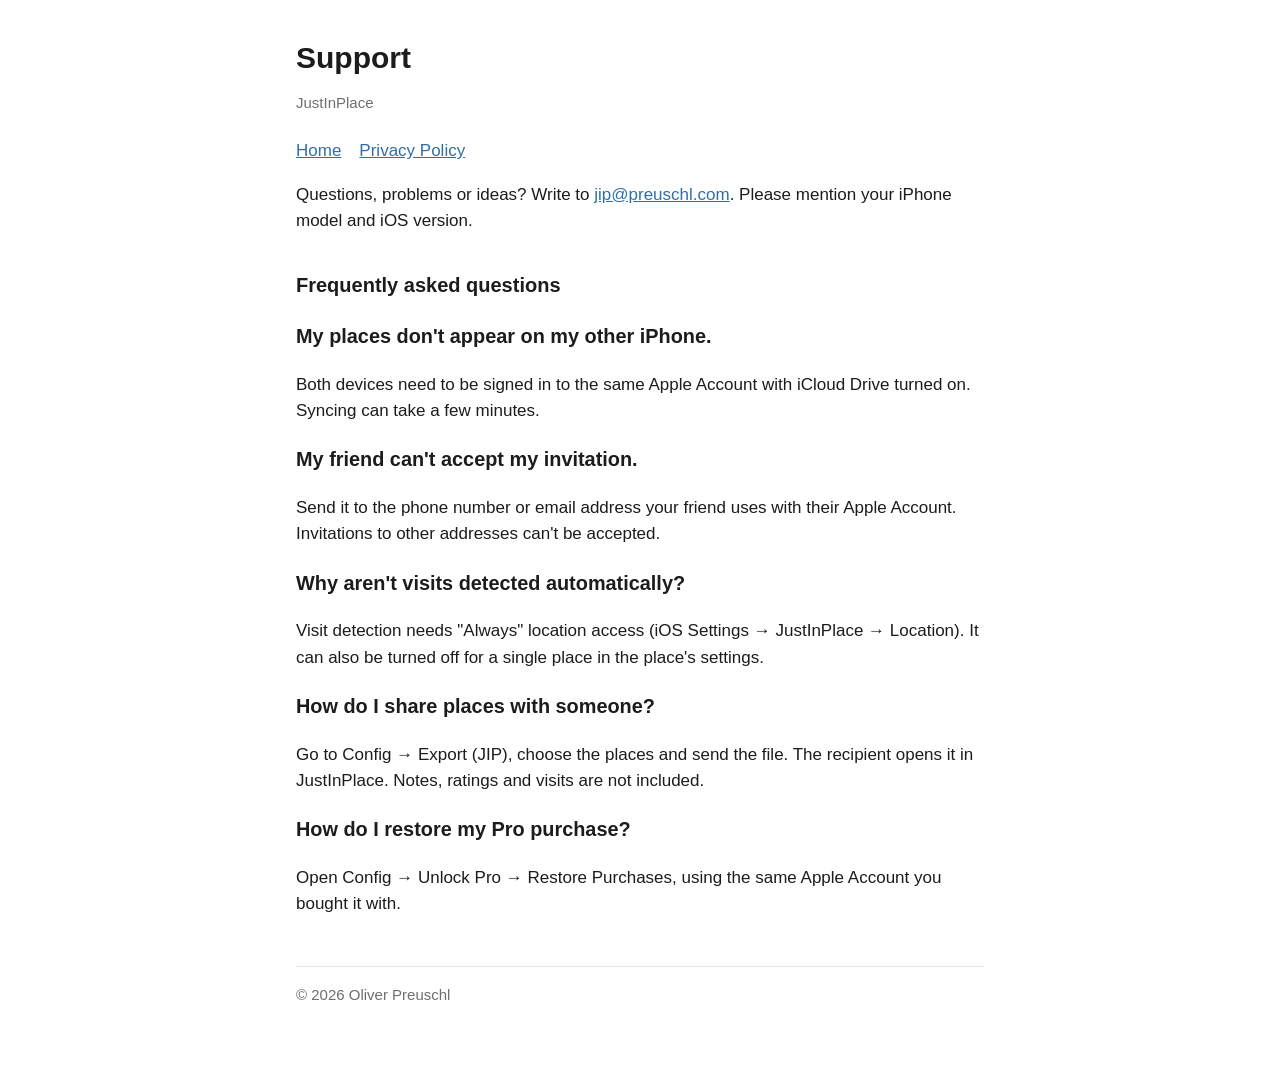
==== support.html @ be4e56a0 "Add privacy policy, support and home page for JustInPlace" ====
<!doctype html>
<html lang="en">
<head>
<meta charset="utf-8">
<meta name="viewport" content="width=device-width, initial-scale=1">
<title>JustInPlace Support</title>
<meta name="description" content="Help and contact for JustInPlace.">
<link rel="stylesheet" href="style.css">
</head>
<body>
<main>
<header><h1>Support</h1></header>
<p class="muted">JustInPlace</p>
<nav><a href="index.html">Home</a><a href="privacy.html">Privacy Policy</a></nav>

<p>Questions, problems or ideas? Write to <a href="mailto:jip@preuschl.com">jip@preuschl.com</a>. Please mention your iPhone model and iOS version.</p>

<h2>Frequently asked questions</h2>

<h3>My places don't appear on my other iPhone.</h3>
<p>Both devices need to be signed in to the same Apple Account with iCloud Drive turned on. Syncing can take a few minutes.</p>

<h3>My friend can't accept my invitation.</h3>
<p>Send it to the phone number or email address your friend uses with their Apple Account. Invitations to other addresses can't be accepted.</p>

<h3>Why aren't visits detected automatically?</h3>
<p>Visit detection needs "Always" location access (iOS Settings → JustInPlace → Location). It can also be turned off for a single place in the place's settings.</p>

<h3>How do I share places with someone?</h3>
<p>Go to Config → Export (JIP), choose the places and send the file. The recipient opens it in JustInPlace. Notes, ratings and visits are not included.</p>

<h3>How do I restore my Pro purchase?</h3>
<p>Open Config → Unlock Pro → Restore Purchases, using the same Apple Account you bought it with.</p>

<footer class="muted">© 2026 Oliver Preuschl</footer>
</main>
</body>
</html>
---- style.css ----
:root {
  --bg: #ffffff;
  --text: #1c1c1e;
  --muted: #6e6e73;
  --accent: #2f6fa8;
  --line: #e5e5ea;
}
@media (prefers-color-scheme: dark) {
  :root {
    --bg: #000000;
    --text: #f2f2f7;
    --muted: #98989f;
    --accent: #6aa9e0;
    --line: #2c2c2e;
  }
}
* { box-sizing: border-box; }
body {
  margin: 0;
  background: var(--bg);
  color: var(--text);
  font: 17px/1.55 -apple-system, BlinkMacSystemFont, "Segoe UI", Roboto, Helvetica, Arial, sans-serif;
}
main { max-width: 720px; margin: 0 auto; padding: 40px 16px 64px; }
header { display: flex; align-items: center; gap: 14px; margin-bottom: 8px; }
header img { width: 56px; height: 56px; border-radius: 13px; }
h1 { font-size: 30px; line-height: 1.2; margin: 0; }
h2 { font-size: 20px; margin: 36px 0 8px; }
p, li { color: var(--text); }
.muted { color: var(--muted); font-size: 15px; }
a { color: var(--accent); }
ul { padding-left: 22px; }
nav { margin: 24px 0 8px; display: flex; gap: 18px; flex-wrap: wrap; }
footer { margin-top: 48px; padding-top: 16px; border-top: 1px solid var(--line); }
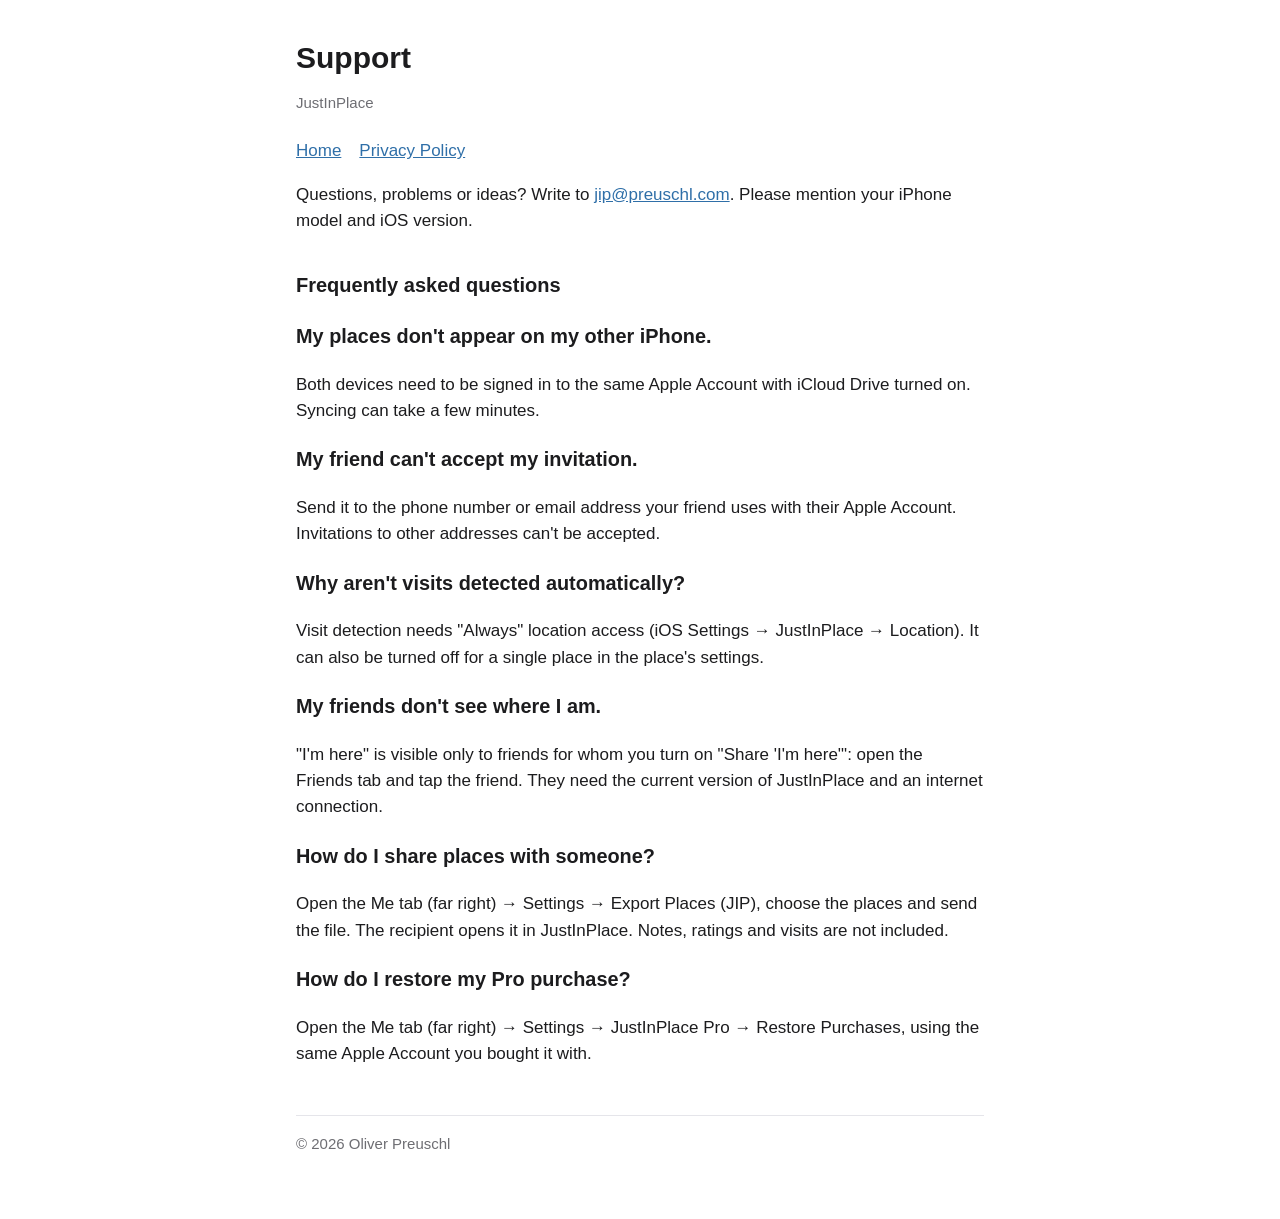
==== commit f10077f5: "Privacy policy and support: add "I'm here", update app paths Settings moved under the Me tab; the su" ====
--- a/support.html
+++ b/support.html
@@ -26,11 +26,14 @@
 <h3>Why aren't visits detected automatically?</h3>
 <p>Visit detection needs "Always" location access (iOS Settings → JustInPlace → Location). It can also be turned off for a single place in the place's settings.</p>
 
+<h3>My friends don't see where I am.</h3>
+<p>"I'm here" is visible only to friends for whom you turn on "Share 'I'm here'": open the Friends tab and tap the friend. They need the current version of JustInPlace and an internet connection.</p>
+
 <h3>How do I share places with someone?</h3>
-<p>Go to Config → Export (JIP), choose the places and send the file. The recipient opens it in JustInPlace. Notes, ratings and visits are not included.</p>
+<p>Open the Me tab (far right) → Settings → Export Places (JIP), choose the places and send the file. The recipient opens it in JustInPlace. Notes, ratings and visits are not included.</p>
 
 <h3>How do I restore my Pro purchase?</h3>
-<p>Open Config → Unlock Pro → Restore Purchases, using the same Apple Account you bought it with.</p>
+<p>Open the Me tab (far right) → Settings → JustInPlace Pro → Restore Purchases, using the same Apple Account you bought it with.</p>
 
 <footer class="muted">© 2026 Oliver Preuschl</footer>
 </main>
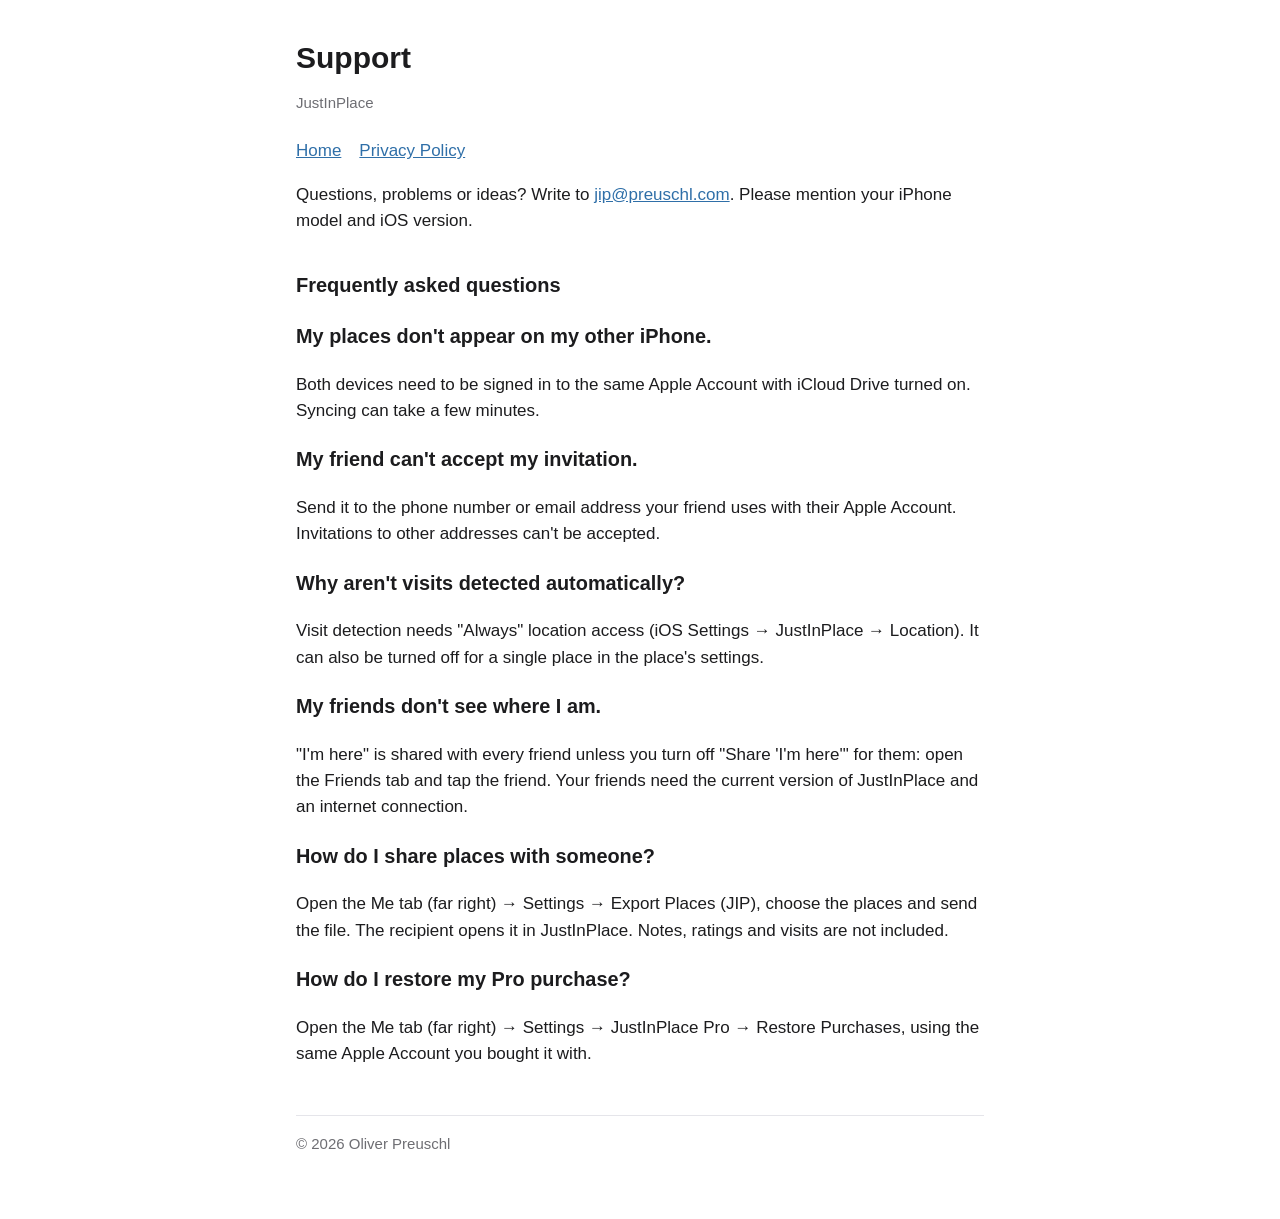
==== commit 4326871f: ""I'm here" is shared with every friend by default Co-Authored-By: Claude Opus 5.5 <noreply@anthropic" ====
--- a/support.html
+++ b/support.html
@@ -27,7 +27,7 @@
 <p>Visit detection needs "Always" location access (iOS Settings → JustInPlace → Location). It can also be turned off for a single place in the place's settings.</p>
 
 <h3>My friends don't see where I am.</h3>
-<p>"I'm here" is visible only to friends for whom you turn on "Share 'I'm here'": open the Friends tab and tap the friend. They need the current version of JustInPlace and an internet connection.</p>
+<p>"I'm here" is shared with every friend unless you turn off "Share 'I'm here'" for them: open the Friends tab and tap the friend. Your friends need the current version of JustInPlace and an internet connection.</p>
 
 <h3>How do I share places with someone?</h3>
 <p>Open the Me tab (far right) → Settings → Export Places (JIP), choose the places and send the file. The recipient opens it in JustInPlace. Notes, ratings and visits are not included.</p>
